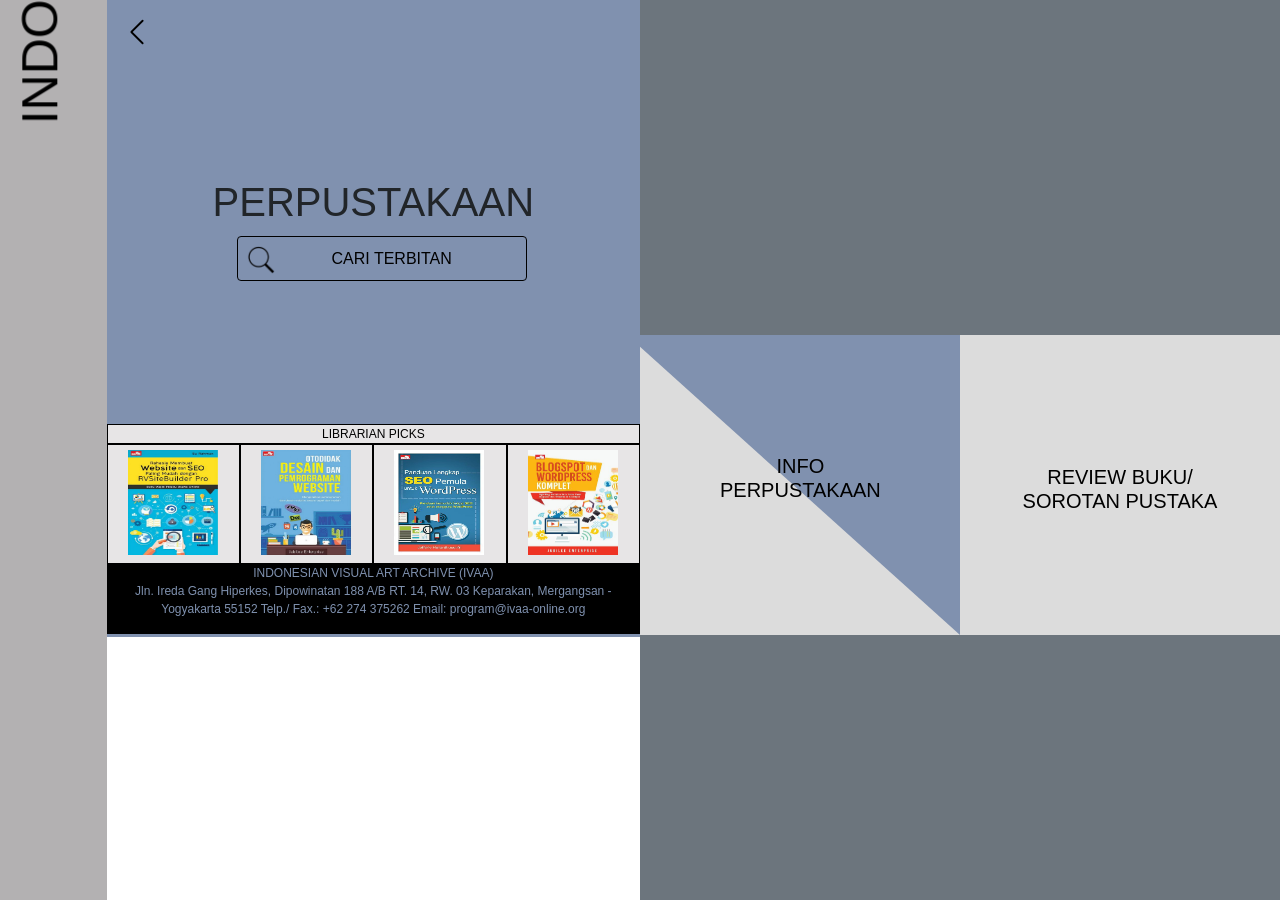
==== index.html @ da347711 "update" ====
<!doctype html>
<html lang="en">
  <head>
    <!-- Required meta tags -->
    <meta charset="utf-8">
    <meta name="viewport" content="width=device-width, initial-scale=1, shrink-to-fit=no">

    <!-- Bootstrap CSS -->
    <link rel="stylesheet" href="https://cdn.jsdelivr.net/npm/bootstrap@4.5.3/dist/css/bootstrap.min.css" integrity="sha384-TX8t27EcRE3e/ihU7zmQxVncDAy5uIKz4rEkgIXeMed4M0jlfIDPvg6uqKI2xXr2" crossorigin="anonymous">

    <title>Home</title>
    <link href="Asset/css/style.css" rel="stylesheet" type="text/css">
    <link rel="stylesheet" href="https://cdnjs.cloudflare.com/ajax/libs/font-awesome/4.7.0/css/font-awesome.min.css">

  </head>
  <body>
    <div class="container-fluid">
    <div class="row">
            <div class="col-md-1" id="sdkiri">
                <div class="marquee">
                  <div class="track">
                    <div class="content">&nbsp;INDONESIAN VISUAL ART ARCHIVE (IVAA) INDONESIAN VISUAL ART ARCHIVE (IVAA) INDONESIAN VISUAL ART ARCHIVE (IVAA) INDONESIAN VISUAL ART ARCHIVE (IVAA) INDONESIAN VISUAL ART ARCHIVE (IVAA)</div>
                  </div>
                </div>
            </div>
        
        <div class="col-md-5">
            <div class="h1">
              <a href="#">
            <svg xmlns="http://www.w3.org/2000/svg" width="30" height="30"  fill="currentColor" class="bi bi-chevron-left" viewBox="0 0 16 16">
            <path fill-rule="evenodd" d="M11.354 1.646a.5.5 0 0 1 0 .708L5.707 8l5.647 5.646a.5.5 0 0 1-.708.708l-6-6a.5.5 0 0 1 0-.708l6-6a.5.5 0 0 1 .708 0z"/>
            </svg>
            </a>
            <h1 class="text-center">PERPUSTAKAAN</h1>
           <div class="input-group">
                <form>
                 <input class="home" type="text" name="search" placeholder="CARI TERBITAN">
                </form>
            </div>
            </div>
            
            
            <footer>
                <div class="row">
                    <div class="col-sm-12" id="atas">
                    <p>LIBRARIAN PICKS</p>
                    </div>
                </div>
            <div class="row" id="gambar">
                <div class="col-md-3">
                    <img src="Asset/image/gambar1.jpg" alt="gambar1">
                </div>
                <div class="col-md-3">
                    <img src="Asset/image/gambar2.jpg" alt="gambar2">
                </div>
                <div class="col-md-3">
                    <img src="Asset/image/gambar3.jpg" alt="gambar3">
                </div>
                <div class="col-md-3">
                    <img src="Asset/image/gambar4.jpg" alt="gambar4">
                </div>
            </div>
                <div class="row">
                    <div class="col-sm-12 text-center"><p>INDONESIAN VISUAL ART ARCHIVE (IVAA)<br>
                    Jln. Ireda Gang Hiperkes, Dipowinatan 188 A/B
                    RT. 14, RW. 03 Keparakan, Mergangsan - Yogyakarta 55152
                    Telp./ Fax.: +62 274 375262 Email: program@ivaa-online.org</p></div>
                </div>
            </footer>
        
        </div>

<div class="col-md-6 bg-secondary">
    
             <div id="mySidenav" class="sidenav">
        <a href="javascript:void(0)" class="closebtn" onclick="closeNav()">&times;</a>
        <a href="#">HOME</a>
        <a href="info_perpustakaan.html">INFO PERPUSTAKAAN</a>
        <a href="pustakawan.html">PUSTAKAWAN PICKS</a>
        <a href="perpustakaan2.html">SOROTAN PUSTAKA</a>
        <a href="data_kawan_ivaa.html">DAFTAR KAWAN IVAA</a>
        <a href="area_anggota.html">AREA ANGGOTA</a>
        <a href="login-pustakawan.html">LOGIN PUSTAKAWAN</a>
        <a href="perpustakaan.html">VISITOR / BUKU TAMU</a>
        <a href="onlinearchive.html">ONLINE ARCHIVE</a>
        <a></a>
        <a></a>
        <li id="inline" style="list-style-type: none;">
            <a href="#" class="fa fa-facebook"></a>
            <a href="#" class="fa fa-twitter"></a>
            <a href="#" class="fa fa-youtube"></a>
            <a href="#" class="fa fa-instagram"></a>
        </li>
            </div>

       

    <div class="row" id="kolomatas-h">

      <div class="content-video">
        <span class="home" style="font-size:35px; cursor:pointer" onclick="openNav()">&#9776; </span>
        <iframe width="560" height="315" src="https://www.youtube.com/embed/HnJo_mS03Pw" frameborder="0" allow="accelerometer; autoplay; clipboard-write; encrypted-media; gyroscope; picture-in-picture" allowfullscreen></iframe>
        
      </div>
        
    </div>

    <div class="row" id="kolombawah">
        <div class="col-md-6" id="kiri">
            <section>
              <div class="h2">
                <a href="#"><p>INFO<br>PERPUSTAKAAN</p></a>
              </div>
              <div class="skewedr"></div>
            
            </section>
        </div>
        <div class="col-md-6" id="kanan">
            <a href="#"><h5>REVIEW BUKU/<br>SOROTAN PUSTAKA</h5></a>
        </div>
    </div>


</div>
<script>
function openNav() {
  document.getElementById("mySidenav").style.width = "250px";
}

function closeNav() {
  document.getElementById("mySidenav").style.width = "0";
}
</script>
            
        </div>
    </div>
    </div>
    

    <!-- Optional JavaScript; choose one of the two! -->

    <!-- Option 1: jQuery and Bootstrap Bundle (includes Popper) -->
    <script src="https://code.jquery.com/jquery-3.5.1.slim.min.js" integrity="sha384-DfXdz2htPH0lsSSs5nCTpuj/zy4C+OGpamoFVy38MVBnE+IbbVYUew+OrCXaRkfj" crossorigin="anonymous"></script>
    <script src="https://cdn.jsdelivr.net/npm/bootstrap@4.5.3/dist/js/bootstrap.bundle.min.js" integrity="sha384-ho+j7jyWK8fNQe+A12Hb8AhRq26LrZ/JpcUGGOn+Y7RsweNrtN/tE3MoK7ZeZDyx" crossorigin="anonymous"></script>

    <!-- Option 2: jQuery, Popper.js, and Bootstrap JS
    <script src="https://code.jquery.com/jquery-3.5.1.slim.min.js" integrity="sha384-DfXdz2htPH0lsSSs5nCTpuj/zy4C+OGpamoFVy38MVBnE+IbbVYUew+OrCXaRkfj" crossorigin="anonymous"></script>
    <script src="https://cdn.jsdelivr.net/npm/popper.js@1.16.1/dist/umd/popper.min.js" integrity="sha384-9/reFTGAW83EW2RDu2S0VKaIzap3H66lZH81PoYlFhbGU+6BZp6G7niu735Sk7lN" crossorigin="anonymous"></script>
    <script src="https://cdn.jsdelivr.net/npm/bootstrap@4.5.3/dist/js/bootstrap.min.js" integrity="sha384-w1Q4orYjBQndcko6MimVbzY0tgp4pWB4lZ7lr30WKz0vr/aWKhXdBNmNb5D92v7s" crossorigin="anonymous"></script>
    -->
  </body>
</html>
---- Asset/css/style.css ----
/*----------------------Awal Home------------------*/
.container-fluid {
  height: 100vh;
  overflow: hidden;
}

.col-md-1 {
  background-color: #b3b1b2;
  overflow: hidden;
  height: 100vh;
}


.marquee {
  margin: 0;
  padding: 0;
  color: black;
  font-size: 50px;
  font-weight: ;
  margin-left: 50px;
}

.marquee {
  position: relative;
  width: 100vw;
  max-width: 100%;
  height: 200px;
  overflow-x: ;
  transform: rotate(270deg);
}

.track {
  position: absolute;
  white-space: nowrap;
  will-change: transform;
  animation: marquee 50s linear infinite;
}

@keyframes marquee {
  from { transform: translateX(0); }
  to { transform: translateX(-100%); }
}

.col-md-5 {
	background-color: #8091af;
}

.col-md-5 svg {
  color: black;
  margin-top: 10px;
}

h1 {
	padding-top: 130px;
}

.row h1 {
	height: 170px;
}

.row .input-group {
	padding-bottom: 115px;
  padding-left: 115px;
}

::-webkit-input-placeholder {
      color: black;
  }

input[type=text] {
  width: 290px;
  box-sizing: border-box;
  border: 3px solid black;
  border-radius: 4px;
  font-size: 16px;
  background-color: black;
  background-image: url('../image/searchicon.png');
  background-size: 30px;
  background-position: 8px 8px; 
  background-repeat: no-repeat;
  padding: 12px 20px 12px 40px;
  -webkit-transition: width 0.4s ease-in-out;
  transition: width 0.4s ease-in-out;
  text-align: center;
}

input.home[type=text]:focus {
  width: 150%;
}

footer {
	margin-top: 28px;
}

footer #atas {
	height: 20px;
	border: 1px solid black;
  background-color: #e7e5e6;
}

footer #atas p {
	text-align: center;
  color: black;

}

#gambar {
	height: 120px;
  background-color: #e7e5e6;
}

#gambar div {
	border: 1px solid black;
}

#gambar img {
	height: 115px;
	width: 100px;
	padding: 5px 5px 5px 5px;
}

.col-sm-12 {
  background-color: black;
}

.col-sm-12 p {
	font-size: 12px;
  color: #7f91af;
}

.sidenav {
  height: 100%;
  width: 0;
  position: fixed;
  z-index: 1;
  top: 0;
  right: 0;
  background-color: white;
  overflow-x: hidden;
  transition: 0.5s;
  padding-top: 60px;
}

.sidenav a {
  padding: 8px 8px 8px 32px;
  text-decoration: none;
  font-size: 20px;
  text-align: center;
  color: black;
  display: block;
  transition: 0.3s;
}

.sidenav a:hover {
  color: grey;
}

.sidenav .closebtn {
  position: absolute;
  top: 0;
  right: 200px;
  font-size: 36px;
  margin-left: 50px;

}

@media screen and (max-height: 450px) {
  .sidenav {padding-top: 15px;}
  .sidenav a {font-size: 18px;}
}

span.home {
	margin-left: 643px;
  position: absolute;
  color: white;
}

#inline a {
	display: inline;

}

/*Tombol search*/
.input-group input {
  background-color: transparent;
  border: solid 1px black;
}

.has-search .form-control {
    padding-left: 2.375rem;
}

.has-search .form-control-feedback {
    position: absolute;
    z-index: 2;
    display: block;
    width: 2.375rem;
    height: 2.375rem;
    line-height: 2.375rem;
    text-align: center;
    pointer-events: none;
    
}

#kolomatas-h {
	height: 335px;
	
}

iframe {
  width: 680px;
  height: 335px;
}

#kolombawah {
	height: 300px;
	background-color: #DCDCDC;
}

section .h2 {
  position: absolute;
  z-index: 10;
  font-size: 20px;
  text-align: center;
}

.h2 p {
  padding-top: 120px;
  padding-left: 70px;

}

.h2 a {
  text-decoration: none;
  color: black;
}
 .h2 a:hover {
  color: #273746;
 }


#kolombawah #kiri {
	overflow: hidden;
}

#kolombawah p {
  overflow: hidden;
}

#kanan h5 {
	text-align: center;
	padding-top: 125px;
}

#kanan a {
  text-decoration: none;
  color: black;
}

#kanan a:hover {
  color: #273746;
}

.skewedr {
  position: absolute;
  top: 0;
  bottom: 0;
  right: 0;
  left: 0;
  width: 100%;
  height: 100%;
  background: #8091af;
  z-index: 0;
  transform: skewY(42deg);
  transform-origin: top right;

}
/* ------------------- Akhir Home ----------------- */

/* ------------------ Awal area_anggota ----------- */
.col-md-1 p {
	writing-mode: vertical-lr;
	font-size: 30px;
	padding-bottom: 50px;
	transform: rotate(180deg);

}

.col-md-5 {
	background-color: #8091af;
  height: 100vh;
}

.col-md-5 .area-a {
  text-align: center;
  padding-top: 43%;
}

#kanan-a {
  background-color: #F6F6F6;
  height: 100vh;
}

.sidenav .closebtn {
  position: absolute;
  top: 0;
  right: 200px;
  font-size: 36px;
  margin-left: 50px;

}

span.area-a {
	float: right;
}

#inline a {
	display: inline;

}

#kolomkanan {
	height: 370px;
}

/*awal form login*/
.box.area-a {
    width: 300px;
    padding-top: 20px;
    padding-left: 5px;
    position: absolute;
    top: 50%;
    left: 50%;
    background: transparent;
    text-align: center;
    transition: 0.25s;
    margin-top: 0px;

}

.box.area-a input[type="text"],
.box.area-a input[type="password"] {
    border: 0;
    background: none;
    display: block;
    margin-top: 10px;
    text-align: center;
    border: 2px solid black;
    padding: 5px 5px 5px;
    width: 300px;
    outline: none;
    color: black;
    border-radius: 24px;
    transition: 0.25s
    
}

.box.area-a h4 {
    color: black;
    text-transform: uppercase;
    font-weight: 500;
    padding-bottom: 20px;

}

.box.area-a input[type="text"]:focus,
.box.area-a input[type="password"]:focus {
    width: 350px;
    border-color: black;
}

.box.area-a input[type="submit"] {
    border: 0;
    background: #697BA8;
    display: block;
    margin: 20px auto;
    text-align: center;
    border: 2px solid black;
    padding: 5px 30px;
    outline: none;
    color: darkgrey;
    border-radius: 24px;
    transition: 0.25s;
    cursor: pointer
}

.box.area-a input[type="submit"]:hover {
    background: transparent;
}
/*akhir form login*/

/* ---------------- Akhir area_anggota ------------- */

/* --------------- Awal data_kawan_ivaa ------------ */
.col-md-5 .row-1 h4 {
    margin-left: 145px;
    margin-top: -10px;
}

.col-md-5 .row-1 a {
  color: black;
}

.col-md-5 .row-1 a:hover {
  color: #5E6061;
}

.col-md-5 .row-2 {
  background-color: #242424;
  margin-left:-15px;
  margin-top: 30px;
  width: 565px;
}

.col-md-5 .row-2 p {
  color: #8091af;
  text-align: center;
  word-spacing: 0.3em;
  font-size: 12px;
}

.col-md-5 .row-3 {
  width: 565px;
  height: 320px;
  margin-left: -15px;
  margin-top: -15px;
  background-color: #fbfbfb;
  font-size: 10px;
  text-align: center;
}

.col-md-5 .row-3 p {
    padding-top: 10px;
    padding-bottom: 10px;
    padding-right: 30px;
}

.row-3 .vertikal {
  transform: rotate(360deg);
  writing-mode: vertical-rl;
  margin-left: 510px;
  overflow: hidden;
  margin-top: -220px;
  font-size: 14px;
}

.row-4 {
  background-color: #cdcbcc;
  margin-left: -15px;
  width: 565px;
  height: 164px;
}

.row-4 .vertikalb {
  transform: rotate(360deg);
  writing-mode: vertical-rl;
  margin-left: 510px;
  overflow: hidden;
  margin-top: 23px;
  font-size: 14px;
}

/*awal form login*/
.box {
    width: 300px;
    padding-top: 130px;
    padding-left: 0px;
    position: absolute;
    top: 50%;
    left: 50%;
    background: transparent;
    text-align: center;
    transition: 0.25s;
    margin-top: -125px;
    margin-left: -165px;
    margin-bottom: -125px;
    margin-right: -125px;

}

.box input[type="text"],
.box input[type="password"] {
    border: 0;
    background: none;
    display: block;
    margin-top: 5px;
    text-align: center;
    border: 2px solid grey;
    padding: 0px 5px 5px;
    width: 300px;
    outline: none;
    color: black;
    border-radius: 24px;
    transition: 0.25s
    
}


.box input[type="text"]:focus,
.box input[type="password"]:focus {
    width: 350px;
    border-color: black;
}

.box input[type="submit"] {
    border: 0;
    background: #697BA8;
    display: block;
    margin: 5px auto;
    text-align: center;
    border: 2px solid black;
    padding: 0px 25px;
    outline: none;
    color: darkgrey;
    border-radius: 24px;
    transition: 0.25s;
    cursor: pointer

}

.box input[type="submit"]:hover {
    background: transparent;
}


/*akhir form login*/

.sidenav .closebtn {
  position: absolute;
  top: 0;
  right: 200px;
  font-size: 36px;
  margin-left: 50px;

}

span {
	float: right;
}

#inline a {
	display: inline;

}

/*.col-md-6 #ataskanan{
  background-color: white;
}
*/
#atas-dki #kiri {
  background-color: #e7e5e6;
  width: 300px;
  height: 265px;
}

/* awal atas */
#atas-dki #kiri hr {
  border-width: 1px;
  border-color: black;
  width: 500px;
  margin-left: -15px;
  margin-top: 0px;
}

#atas-dki #kiri p {
  text-align: center;
  padding-top: 5px;
}

 .kotak .kecil {
  font-size: 10px;
  margin-top: -10px;

}

 .kotak .besar {
  font-size: 16px;
  margin-bottom: 45px;

}

 .kotak .kiri {
  font-size: 10px;
  margin-left: -200px;
  margin-bottom: -35px;
}


 .kotak .kanan {
  font-size: 10px;
  margin-left: 170px;
  
}

#atas-dki #kanan {
  background-color: #b4b4b4;
  width: 300px;
  height: 265px;
}

#atas-dki #kanan p {
  text-align: center;
  margin-top: 5px;
}

#atas-dki #kanan hr {
  border-width: 1px;
  border-color: black;
  width: 330px;
  margin-left: -15px;
}
/* akhir atas */

/* awal tengah */
#tengah #kiri {
  background-color: #e7e5e6;
  width: 300px;
  height: 265px;
}

#tengah #kiri hr {
  border-width: 1px;
  border-color: black;
  width: 400px;
  margin-left: -15px;
}

#tengah #kanan {
  background-color: #b4b4b4;
  width: 300px;
  height: 265px;
}

#tengah #kanan hr {
  border-width: 1px;
  border-color: black;
  width: 330px;
  margin-left: -15px;
}

#tengah .kotak {
  text-align: center;
}
/* akhir tengah */

/* awal bawah */
#bawah #kirid {
  background-color: #e7e5e6;
  width: 300px;
  height: 105px;
}

#bawah #kirid hr {
  border-width: 1px;
  border-color: black;
  width: 330px;
  margin-left: -15px;
}

#bawah #kanand {
  background-color: #b4b4b4;
  width: 300px;
  height: 105px;
}

#bawah #kanand hr {
  border-width: 1px;
  border-color: black;
  width: 330px;
  margin-left: -15px;
}

#bawah .kotak {
  text-align: center;
  margin-top: 20px;
}
/* akhir bawah */
/* ------------------ Akhir data_kawan_ivaa ---------- */

/* -------------- Awal Info Perpustakaan ---------- */
#verti {
	writing-mode: vertical-lr;
	font-size: 30px;
	padding-bottom: 30px;
	transform: rotate(180deg);
	font-height: 20px;

}

.col-md-5 {
	background-color: #8091af;
  height: 637px;
}

h1.ip {
	padding-top: 180px;
}

.row h1 {
	height: 170px;
}

.row .input-group-ip {
	padding-bottom: 115px;
  padding-left: 115px;
}

input[type=text] {
  width: 290px;
  box-sizing: border-box;
  border: 1px solid black;
  border-radius: 4px;
  font-size: 16px;
  background-color: transparent;
  background-image: url('../image/searchicon.png');
  background-size: 30px;
  background-position: 8px 8px; 
  background-repeat: no-repeat;
  padding: 12px 20px 12px 40px;
  -webkit-transition: width 0.4s ease-in-out;
  transition: width 0.4s ease-in-out;
  text-align: center;
}

input[type=text]:focus {
  width: 90%;
}

#atas {
	height: 20px;
	border: 1px solid black;
  background-color: #e7e5e6;
}

#atas p {
	text-align: center;
  color: black;

}



.col-sm-12 {
  background-color: black;
}

.col-sm-12 p {
	font-size: 12px;
  color: #7f91af;
}

.sidenav .closebtn {
  position: absolute;
  top: 0;
  right: 200px;
  font-size: 36px;
  margin-left: 50px;

}

.jadsidenav {
  height: 100%;
  width: 0;
  position: fixed;
  z-index: 1;
  top: 0;
  right: 0;
  background-color: white;
  overflow-x: hidden;
  transition: 0.5s;
  padding-top: 60px;
}

.jadsidenav .closebtn {
  position: absolute;
  top: 0;
  right: 290px;
  font-size: 36px;
  margin-left: 50px;

}

.jadsidenav a:hover {
  color: grey;
}

.jadsidenav a {
  color: black;
  text-decoration: none;
}

.jadsidenav p {
  text-align: left;
  padding-top: 135px;
  padding-left: 30px;
  padding-right: 30px;
}

.jadsidenav .curved {
      padding-top: 0px;
      padding-left: 0px;
      margin-top:-30px;
}

.curved path {
  fill: transparent;

}

.curved.ip svg {
  position: absolute;
  right: 0px;
  left: 40px;
}

.jadsidenav .curved.ip textPath {
  font-size: 38px;
}

span.ip {
	float: right;
  margin-left: 630px;
}

#inline a {
	display: inline;

}

/*Tombol search*/
.input-group-ip input {
  background-color: transparent;
  border: solid 1px black;
  margin-top: 110px;

}

::-webkit-input-placeholder {
  color: black;
}

#kolomatas-ip {
	height: 335px;
  background-image: url("../image/gambar.png");
  background-repeat: no-repeat;
  background-size: 680px;
  margin-left: -15px;
  
}

#kolombawah {
	height: 300px;
	background-color: #DCDCDC;
}


#kolombawah #kiri {
	overflow: hidden;
}

.h2 {
  position: absolute;
  z-index: 10;
  font-size: 23px;
  text-align: center;
}

.h2 p {
  padding-top: 119px;
  padding-left: 65px;
}

.h2 a {
  text-decoration: none;
  color: black;
}

.h2 a:hover {
  color: #273746;
}

#kanan h4 {
	text-align: center;
	padding-top: 130px;
}

#kanan a {
  text-decoration: none;
  color: black;
}

#kanan a:hover {
  color: #273746;
}
/* -------------- Akhir Info Perpustakaan ---------- 

/* --------------- Awal Online-archive ---------- */
.col-md-1 {
  background-color: #B2AFAF;
  overflow: hidden;
}

.col-md-5.oa {
	background-color: #8091af;
}

.col-md-5.oa h1 {
  text-align: center;
  padding-top: 48%;
}

.col-md-5.oa svg {
  color: black;
}

#ataskanan {
  background-color: #F6F6F6;
}

.sidenav .closebtn {
  position: absolute;
  top: 0;
  right: 200px;
  font-size: 36px;
  margin-left: 50px;

}

span {
	float: right;
}

#inline a {
	display: inline;

}

/*Tombol search*/

.has-search .form-control-feedback {
    position: absolute;
    z-index: 2;
    display: block;
    width: 2.375rem;
    height: 2.375rem;
    line-height: 2.375rem;
    text-align: center;
    pointer-events: none;
    color: #aaa;
}

#kolomatas-oa {
	height: 315px;
}

#kolomatas-oa h3 {
  text-align: center;
  padding-top: 135px;
}

#kolomatas-oa a {
  text-decoration: none;
  color: black;
}

#kolomatas-oa a:hover {
  color: #2E86C1;
}

#kolombawah-oa {
	height: 320px;
	background-color: #DCDCDC;
}

#kolombawah-oa h3 {
  text-align: center;
  padding-top: 130px;

}

#kolombawah-oa a {
  text-decoration: none;
  color: black;
}

#kolombawah-oa a:hover {
  color: #2E86C1
}

#kanan h5 {
	text-align: center;
	padding-top: 130px;
}
/* --------------- Akhir Online-archive ---------- */

/* --------------- Awal Perpustakaan ------------- */
.col-md-5.p {
	background-color: #8091af;
}

.col-md-5.p svg {
  color: black;
  margin-top: 10px;
}

h1.p {
	padding-top: 210px;
}

.row h1.p {
	height: 245px;
}

.row .input-group-p {
	padding-bottom: 115px;
  padding-left: 115px;
}

::-webkit-input-placeholder {
      color: black;
  }

.col-md-6.p {
  margin: 0;
  height: 100%;
  background-color: #EDEDED;
}

.sidenav .closebtn {
  position: absolute;
  top: 0;
  right: 200px;
  font-size: 36px;
  margin-left: 50px;

}

span.perpus {
	float: right;
  padding-left: 180px;
}

table {
  border-bottom: solid black 2px;
}

table.atas {
  display: block;
  background-color: white;
}


table.bawah {
  position: absolute;
}


tr .header {
  line-height: 0.2;
}


tr .header p {
  margin-top: 11px;
  font-size: 17px;
}

tr p {
  font-size: 10px;
  margin-top: -22px;
}

tr .bawah p {
  font-size: 11px;
  text-decoration: underline;
  text-decoration-color: black;
}

tr .bawah a {
  color: black;
}



tr .next {
    padding-left: 490px;
}


tr td svg {
  padding-left: 15px;
  color: black;
}

#inline a {
	display: inline;

}
/* --------------- Akhir Perpustakaan ------------- */

/* -------------- Awal Perpustakaan 2 ------------ */
#sdkiri {
  background-color: #b3b1b2;
  overflow: hidden;
}

h1.p2 {
	padding-top: 210px;
}

.row h1.p2 {
	height: 245px;
}

.row .input-group {
	padding-bottom: 115px;
  padding-left: 115px;
}

input.perpus2[type=text]:focus {
  width: 140%;
}

::-webkit-input-placeholder {
      color: black;
  }

.col-md-6.p2 {
  height: 637px;
  background-color: #EDEDED;
}

.col-md-6.p2 .row {
  margin-top: 5px;
}

.sidenav {
  height: 100%;
  width: 0;
  position: fixed;
  z-index: 15;
  top: 0;
  right: 0;
  background-color: white;
  overflow-x: hidden;
  transition: 0.5s;
  padding-top: 60px;
}

.sidenav a {
  padding: 8px 8px 8px 32px;
  text-decoration: none;
  font-size: 20px;
  text-align: center;
  color: black;
  display: block;
  transition: 0.3s;
}

.sidenav a:hover {
  color: grey;
}

.sidenav .closebtn {
  position: absolute;
  top: 0;
  right: 200px;
  font-size: 36px;
  margin-left: 50px;

}

span.p2 {
  z-index: 10;
  margin-left: 580px;
  margin-top: -630px;
}


#inline a {
	display: inline;

}

.col-md-1.p2 {
  background-color: transparent;
}

.col-md-1.p2 .vertikal-p2 {
     transform: rotate(180deg);
      writing-mode: vertical-rl;
      margin-top: 5px;

}

.col-md-11 {
  background-color: #b3b1b2;
}

.tulisan {
  overflow: hidden;
  z-index: 10;

}

.tulisan h3 {
    text-align: center;
    margin-left: 210px;
    margin-top: 15px;
}

.tulisan img {
  width: 90px;
  height: 120px;
  margin-top: -70px;
  margin-left: 30px;
}

.tulisan .judul {
  text-align: center;
  margin-left: 120px;
  margin-top: -70px;
  font-size: 14px;
}

.tulisan .box-p2 {
  width: 110px;
  height: 40px;
  border: solid 1px black;
  border-radius: 30px;
  margin-top: 60px;
  text-align: center;
  padding-top: 7px;
  margin-left: 17px;
}

.tulisan .isi {
  margin-top: 53px;
  margin-left: 220px;
  margin-right: 10px;
  font-size: 14px;
}

.tulisan .seri {
  margin-top: -340px;
  margin-left: -10px;
  text-align: center;
  font-size: 12px;
  width: 200px;
  height: 340px;
}

.skewedr-p2 {
  position: absolute;
  top: 0;
  bottom: 0;
  right: 0;
  left: 0;
  width: 100%;
  height: 100%;
  background: #ededed;
  z-index: 0;
  transform: skewY(46deg);
  transform-origin: top right;


}
/* -------------- Akhir Perpustakaan 2 ------------ */

/* ---------------- Awal Pustakawan --------------- */
#verti {
	writing-mode: vertical-lr;
	font-size: 30px;
	padding-bottom: 30px;
	transform: rotate(180deg);
	font-height: 20px;
}

.col-md-5 {
	background-color: #8091af;
  height: 637px;
}

h1.pusta {
	padding-top: 260px;
}

.row h1.pusta {
	height: 220px;
}

#kolomatas-p {
  background-image: url('../image/edy.png');
  background-repeat: repeat;
  background-size: 330px;
}

#gambar {
	height: 120px;
}

#gambar div {
	border: 1px solid black;
}

#gambar img {
	height: 115px;
	width: 100px;
	padding: 5px 5px 5px 5px;
}

span.pusta {
	float: right;
}

#inline a {
	display: inline;

}

#kolomatas-p {
	height: 335px;
	
}

#ataskanan-p {
  background-color: rgba(128,145,175, 0.9);
  width: 315px;
  height: 335px;
  
}

#transparan h4 {
  text-align: center;
  padding-top: 135px;
}

#kolombawah {
	height: 300px;
	background-color: #DCDCDC;
}


#kolombawah #kiri {
	overflow: hidden;
}

#kolombawah p {
  overflow: hidden;
}

#kanan h5 {
	text-align: center;
	padding-top: 130px;
}
/* --------------- Akhir Pustakawan --------------- */

/* --------------- Awal Pustakawan 2 -------------- */
#verti {
	writing-mode: vertical-lr;
	font-size: 30px;
	padding-bottom: 30px;
	transform: rotate(180deg);
	font-height: 20px;

}

.col-md-5 {
	background-color: #8091af;
  height: 637px;
}

.h1 svg {
  color: black;
}

h1.pusta2 {
	padding-top: 260px;
}

#ataskiri {
  background-image: url('../image/edy.png');
  background-repeat: no-repeat;
  background-size: 340px;
  height: 325px;
}

.sidenav .closebtn {
  position: absolute;
  top: 0;
  right: 200px;
  font-size: 36px;
  margin-left: 50px;
  
}

span {
	float: right;
}

#inline a {
	display: inline;

}

#kolomatas-pusta2 {
	height: 335px;
	
}

#ataskanan-pusta2 {
  background-color: rgba(128,145,175, 1);
  width: 315px;
  height: 325px;
  
}

#transparan h4 {
  text-align: center;
  padding-top: 135px;
}



.row .judul {
    padding-left: 100px;
}

.row#bawah-pusta2 .curved {
      padding-top: 10px;
      font-size: 58px;
}

#bawah-pusta2  .curved {
  padding-left: 250px;
}

.curved path {
  fill: transparent;

}

.curved svg {
  position: absolute;
  
}

#bawah-pusta2 p {
  padding-top: 70px;
  padding-left: 20px;
  font-size: 15px;
}

.col-md-6.pusta2 {
  background-color: #e7e5e6;
}
/* -------------- Akhir Pustakawan 2 -------------- */
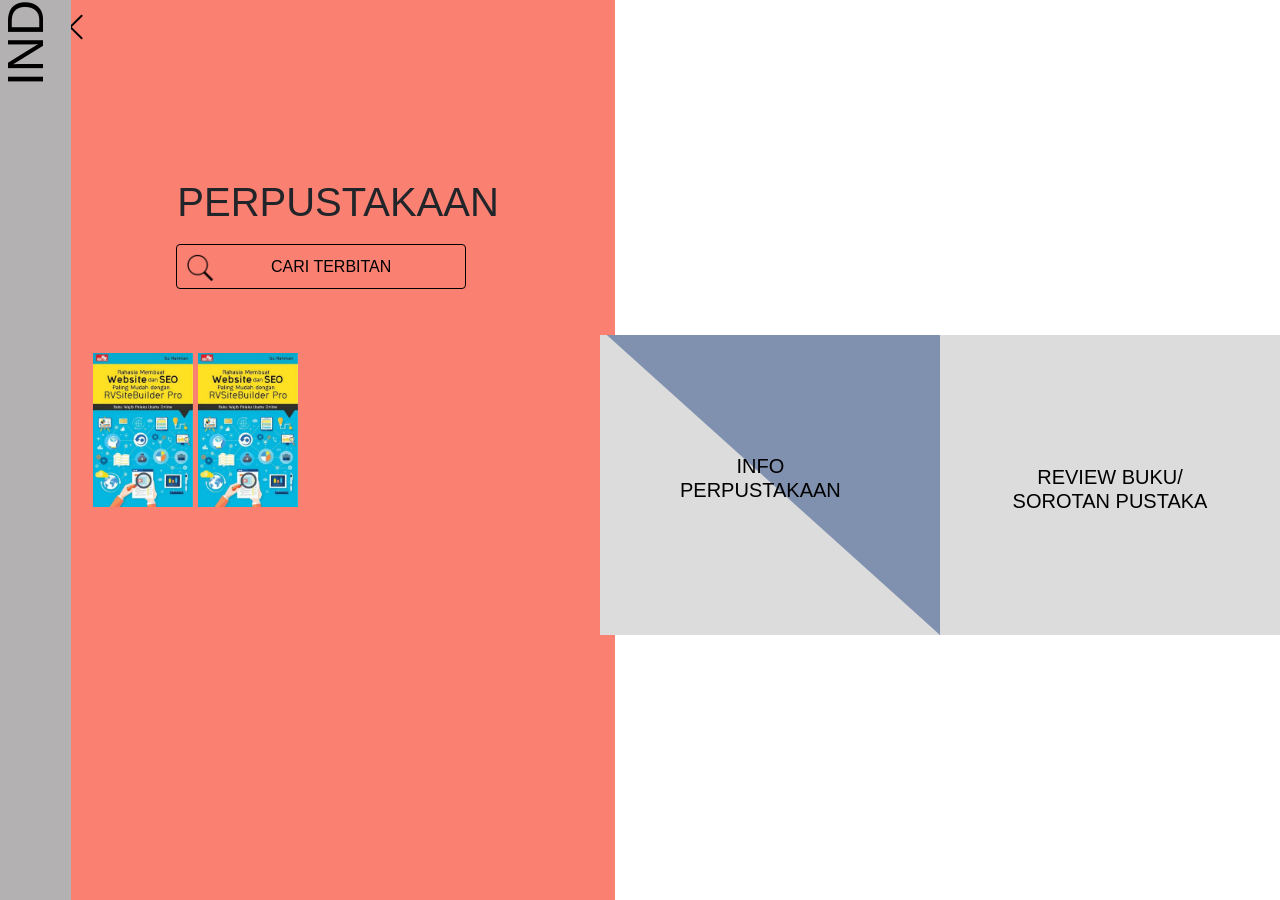
==== commit 95878344: "update" ====
--- a/index.html
+++ b/index.html
@@ -15,16 +15,18 @@
   </head>
   <body>
     <div class="container-fluid">
-    <div class="row">
-            <div class="col-md-1" id="sdkiri">
+    
+        <div class="col1">
+            <div  id="sdkiri">
                 <div class="marquee">
-                  <div class="track">
-                    <div class="content">&nbsp;INDONESIAN VISUAL ART ARCHIVE (IVAA) INDONESIAN VISUAL ART ARCHIVE (IVAA) INDONESIAN VISUAL ART ARCHIVE (IVAA) INDONESIAN VISUAL ART ARCHIVE (IVAA) INDONESIAN VISUAL ART ARCHIVE (IVAA)</div>
-                  </div>
+                    <div class="track">
+                        <div class="content">&nbsp;INDONESIAN VISUAL ART ARCHIVE (IVAA) INDONESIAN VISUAL ART ARCHIVE (IVAA) INDONESIAN VISUAL ART ARCHIVE (IVAA) INDONESIAN VISUAL ART ARCHIVE (IVAA) INDONESIAN VISUAL ART ARCHIVE (IVAA)</div>
+                    </div>
                 </div>
             </div>
+        </div>
         
-        <div class="col-md-5">
+        <div class="col2">
             <div class="h1">
               <a href="#">
             <svg xmlns="http://www.w3.org/2000/svg" width="30" height="30"  fill="currentColor" class="bi bi-chevron-left" viewBox="0 0 16 16">
@@ -41,12 +43,21 @@
             
             
             <footer>
-                <div class="row">
+                <div class="kotak">
+                    <div class="cards">
+                         <img src="Asset/image/gambar1.jpg" alt="gambar1">
+                    </div>
+                    <div class="cards">
+                         <img src="Asset/image/gambar1.jpg" alt="gambar1">
+                    </div>
+                    
+                </div>
+                <!-- <div class="row">
                     <div class="col-sm-12" id="atas">
                     <p>LIBRARIAN PICKS</p>
                     </div>
-                </div>
-            <div class="row" id="gambar">
+                </div> -->
+            <!-- <div class="row" id="gambar">
                 <div class="col-md-3">
                     <img src="Asset/image/gambar1.jpg" alt="gambar1">
                 </div>
@@ -65,64 +76,64 @@
                     Jln. Ireda Gang Hiperkes, Dipowinatan 188 A/B
                     RT. 14, RW. 03 Keparakan, Mergangsan - Yogyakarta 55152
                     Telp./ Fax.: +62 274 375262 Email: program@ivaa-online.org</p></div>
-                </div>
+                </div> -->
             </footer>
         
         </div>
 
-<div class="col-md-6 bg-secondary">
-    
-             <div id="mySidenav" class="sidenav">
-        <a href="javascript:void(0)" class="closebtn" onclick="closeNav()">&times;</a>
-        <a href="#">HOME</a>
-        <a href="info_perpustakaan.html">INFO PERPUSTAKAAN</a>
-        <a href="pustakawan.html">PUSTAKAWAN PICKS</a>
-        <a href="perpustakaan2.html">SOROTAN PUSTAKA</a>
-        <a href="data_kawan_ivaa.html">DAFTAR KAWAN IVAA</a>
-        <a href="area_anggota.html">AREA ANGGOTA</a>
-        <a href="login-pustakawan.html">LOGIN PUSTAKAWAN</a>
-        <a href="perpustakaan.html">VISITOR / BUKU TAMU</a>
-        <a href="onlinearchive.html">ONLINE ARCHIVE</a>
-        <a></a>
-        <a></a>
-        <li id="inline" style="list-style-type: none;">
-            <a href="#" class="fa fa-facebook"></a>
-            <a href="#" class="fa fa-twitter"></a>
-            <a href="#" class="fa fa-youtube"></a>
-            <a href="#" class="fa fa-instagram"></a>
-        </li>
+        <div class="col3">
+        
+                     <div id="mySidenav" class="sidenav">
+                <a href="javascript:void(0)" class="closebtn" onclick="closeNav()">&times;</a>
+                <a href="#">HOME</a>
+                <a href="info_perpustakaan.html">INFO PERPUSTAKAAN</a>
+                <a href="pustakawan.html">PUSTAKAWAN PICKS</a>
+                <a href="perpustakaan2.html">SOROTAN PUSTAKA</a>
+                <a href="data_kawan_ivaa.html">DAFTAR KAWAN IVAA</a>
+                <a href="area_anggota.html">AREA ANGGOTA</a>
+                <a href="login-pustakawan.html">LOGIN PUSTAKAWAN</a>
+                <a href="perpustakaan.html">VISITOR / BUKU TAMU</a>
+                <a href="onlinearchive.html">ONLINE ARCHIVE</a>
+                <a></a>
+                <a></a>
+                <li id="inline" style="list-style-type: none;">
+                    <a href="#" class="fa fa-facebook"></a>
+                    <a href="#" class="fa fa-twitter"></a>
+                    <a href="#" class="fa fa-youtube"></a>
+                    <a href="#" class="fa fa-instagram"></a>
+                </li>
+                    </div>
+
+               
+
+            <div class="row" id="kolomatas-h">
+
+              <div class="content-video">
+                <span class="home" style="font-size:35px; cursor:pointer" onclick="openNav()">&#9776; </span>
+                <iframe width="560" height="315" src="https://www.youtube.com/embed/HnJo_mS03Pw" frameborder="0" allow="accelerometer; autoplay; clipboard-write; encrypted-media; gyroscope; picture-in-picture" allowfullscreen></iframe>
+                
+              </div>
+                
             </div>
 
-       
-
-    <div class="row" id="kolomatas-h">
-
-      <div class="content-video">
-        <span class="home" style="font-size:35px; cursor:pointer" onclick="openNav()">&#9776; </span>
-        <iframe width="560" height="315" src="https://www.youtube.com/embed/HnJo_mS03Pw" frameborder="0" allow="accelerometer; autoplay; clipboard-write; encrypted-media; gyroscope; picture-in-picture" allowfullscreen></iframe>
-        
-      </div>
-        
-    </div>
-
-    <div class="row" id="kolombawah">
-        <div class="col-md-6" id="kiri">
-            <section>
-              <div class="h2">
-                <a href="#"><p>INFO<br>PERPUSTAKAAN</p></a>
-              </div>
-              <div class="skewedr"></div>
-            
-            </section>
-        </div>
-        <div class="col-md-6" id="kanan">
-            <a href="#"><h5>REVIEW BUKU/<br>SOROTAN PUSTAKA</h5></a>
-        </div>
-    </div>
+            <div class="row" id="kolombawah">
+                <div class="col-md-6" id="kiri">
+                    <section>
+                      <div class="h2">
+                        <a href="#"><p>INFO<br>PERPUSTAKAAN</p></a>
+                      </div>
+                      <div class="skewedr"></div>
+                    
+                    </section>
+                </div>
+                <div class="col-md-6" id="kanan">
+                    <a href="#"><h5>REVIEW BUKU/<br>SOROTAN PUSTAKA</h5></a>
+                </div>
+            </div>
 
 
-</div>
-<script>
+        </div>
+<!-- <script>
 function openNav() {
   document.getElementById("mySidenav").style.width = "250px";
 }
@@ -130,12 +141,13 @@
 function closeNav() {
   document.getElementById("mySidenav").style.width = "0";
 }
-</script>
+</script> -->
             
-        </div>
+        
     </div>
-    </div>
+
     
+    <script src="Asset/js/main.js"></script>
 
     <!-- Optional JavaScript; choose one of the two! -->
 
--- a/Asset/css/style.css
+++ b/Asset/css/style.css
@@ -1,13 +1,33 @@
  /*----------------------Awal Home------------------*/
 .container-fluid {
   height: 100vh;
-  overflow: hidden;
-}
-
-.col-md-1 {
-  background-color: #b3b1b2;
-  overflow: hidden;
+  /*overflow: hidden;*/
+  
+}
+
+.col1 {
+  flex: 1;
+ 
+}
+
+.col3 {
+  flex: 1;
+  
+}
+
+.col2 {
+  background-color: salmon;
+}
+
+#sdkiri {
+  /*background-color: #b3b1b2;*/
+  /*overflow: hidden;*/
+  /*position: fixed;*/
   height: 100vh;
+  position: fixed;
+  /*z-index: 22;*/
+  width: 4.5rem;
+  margin-left: -1rem;
 }
 
 
@@ -17,12 +37,13 @@
   color: black;
   font-size: 50px;
   font-weight: ;
-  margin-left: 50px;
+  margin-left: 90px;
+
 }
 
 .marquee {
-  position: relative;
-  width: 100vw;
+  /*position: relative;*/
+  /*width: 100vw;*/
   max-width: 100%;
   height: 200px;
   overflow-x: ;
@@ -41,11 +62,17 @@
   to { transform: translateX(-100%); }
 }
 
-.col-md-5 {
+/*.col {
 	background-color: #8091af;
-}
-
-.col-md-5 svg {
+  margin-left: 3rem;
+}*/
+
+.col2 {
+  flex: 12;
+  /*overflow: hidden;*/
+}
+
+.col-md-6 svg {
   color: black;
   margin-top: 10px;
 }
@@ -58,8 +85,8 @@
 	height: 170px;
 }
 
-.row .input-group {
-	padding-bottom: 115px;
+.input-group {
+	padding-bottom: 0px;
   padding-left: 115px;
 }
 
@@ -89,7 +116,10 @@
 }
 
 footer {
-	margin-top: 28px;
+  /*position: relative;*/
+	margin-top: 4rem;
+  margin-left: -6rem;
+  /*width: 35rem;*/
 }
 
 footer #atas {
@@ -101,6 +131,21 @@
 footer #atas p {
 	text-align: center;
   color: black;
+
+}
+
+footer .cards img {
+  width: 100px;
+  /*margin-left: 8rem;*/
+}
+
+.kotak {
+  overflow: scroll;
+  margin-left: 8rem;
+}
+
+.kotak .cards{
+  display: inline-block;
 
 }
 
@@ -204,7 +249,6 @@
 
 #kolomatas-h {
 	height: 335px;
-	
 }
 
 iframe {
@@ -275,7 +319,13 @@
   transform-origin: top right;
 
 }
-/* ------------------- Akhir Home ----------------- */
+
+@media( min-width: 600px) {
+  .container-fluid {
+    display: flex;
+  }
+}
+/* ---------------------------------- Akhir Home ------------------------------- */
 
 /* ------------------ Awal area_anggota ----------- */
 .col-md-1 p {
@@ -693,7 +743,7 @@
 }
 
 h1.ip {
-	padding-top: 180px;
+	padding-top: 160px;
 }
 
 .row h1 {
@@ -701,7 +751,7 @@
 }
 
 .row .input-group-ip {
-	padding-bottom: 115px;
+	margin-top: -1.5rem;
   padding-left: 115px;
 }
 
@@ -841,7 +891,7 @@
 
 #kolomatas-ip {
 	height: 335px;
-  background-image: url("../image/gambar.png");
+  background-image: url("../image/gambar.PNG");
   background-repeat: no-repeat;
   background-size: 680px;
   margin-left: -15px;
@@ -904,9 +954,9 @@
 	background-color: #8091af;
 }
 
-.col-md-5.oa h1 {
-  text-align: center;
-  padding-top: 48%;
+.col-md-5.oa h2 {
+  text-align: center;
+  padding-top: 43%;
 }
 
 .col-md-5.oa svg {
@@ -1003,7 +1053,7 @@
   margin-top: 10px;
 }
 
-h1.p {
+h2.p {
 	padding-top: 210px;
 }
 
